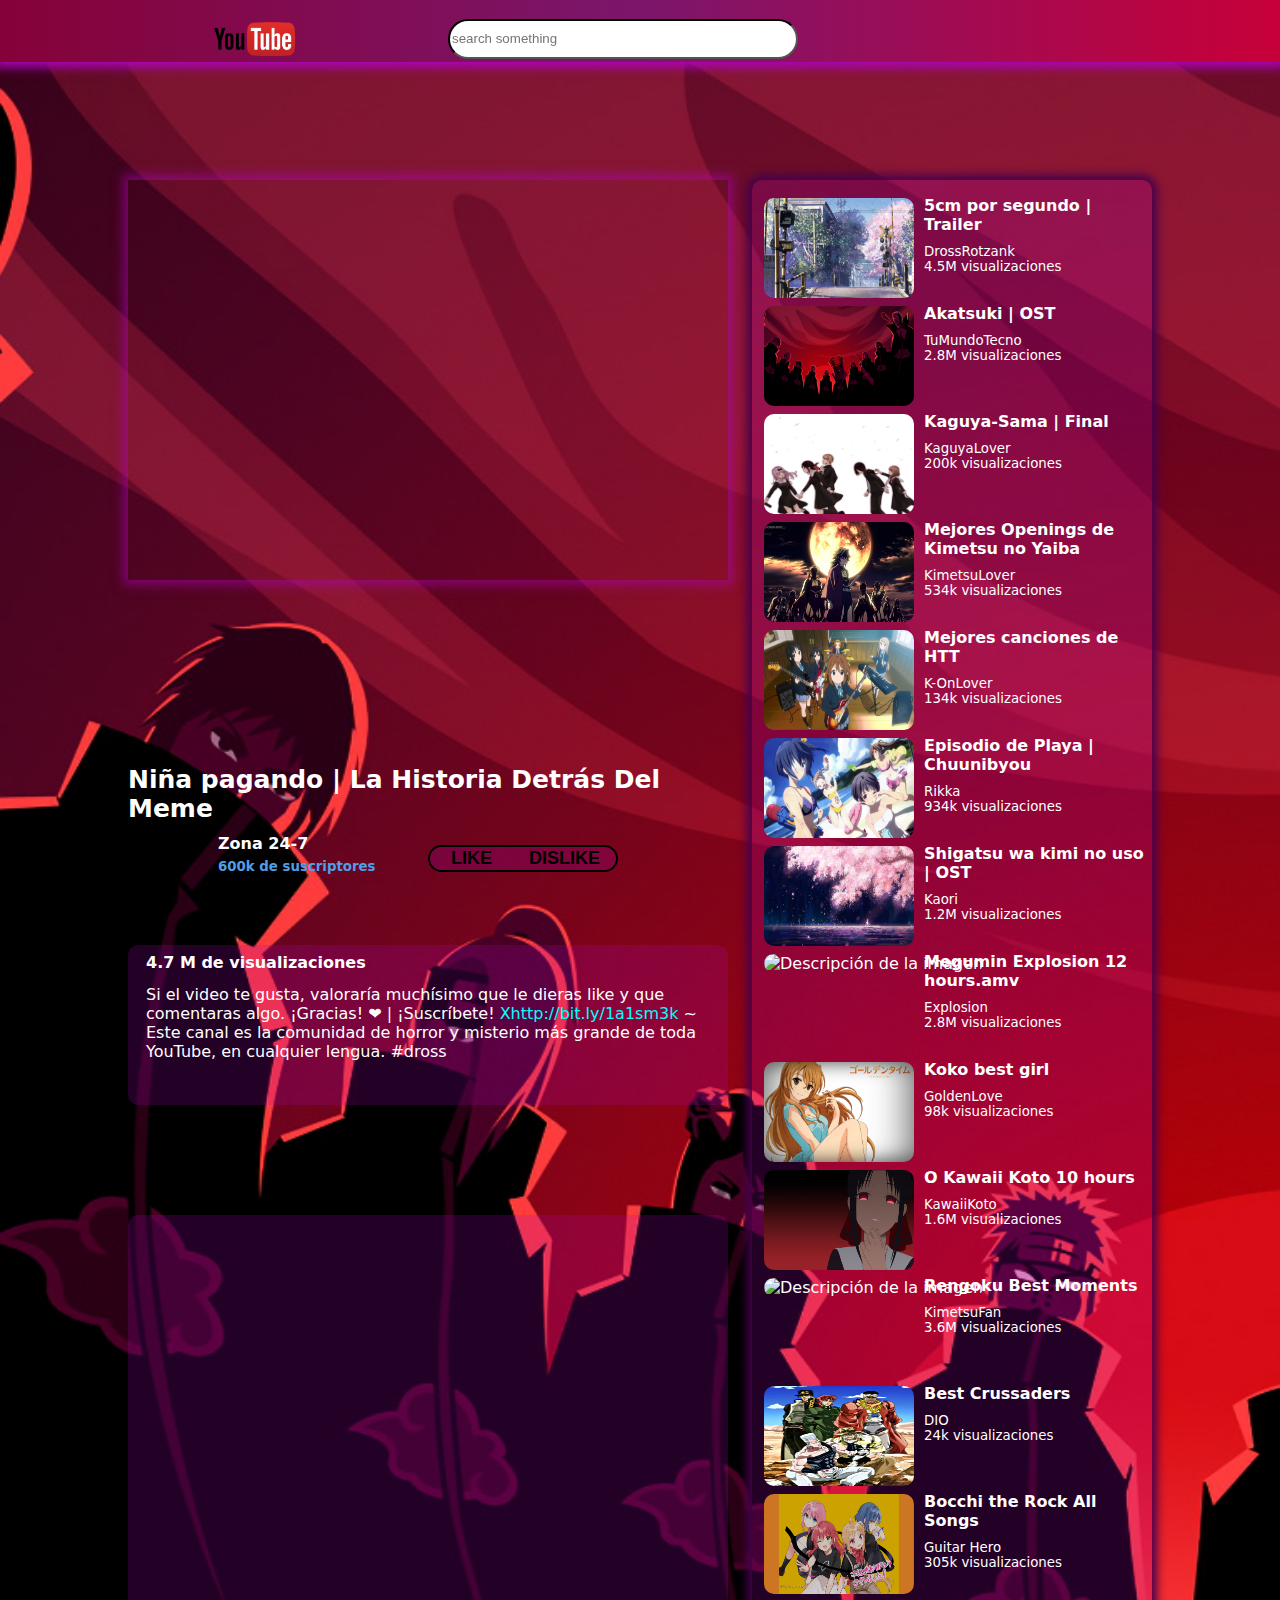
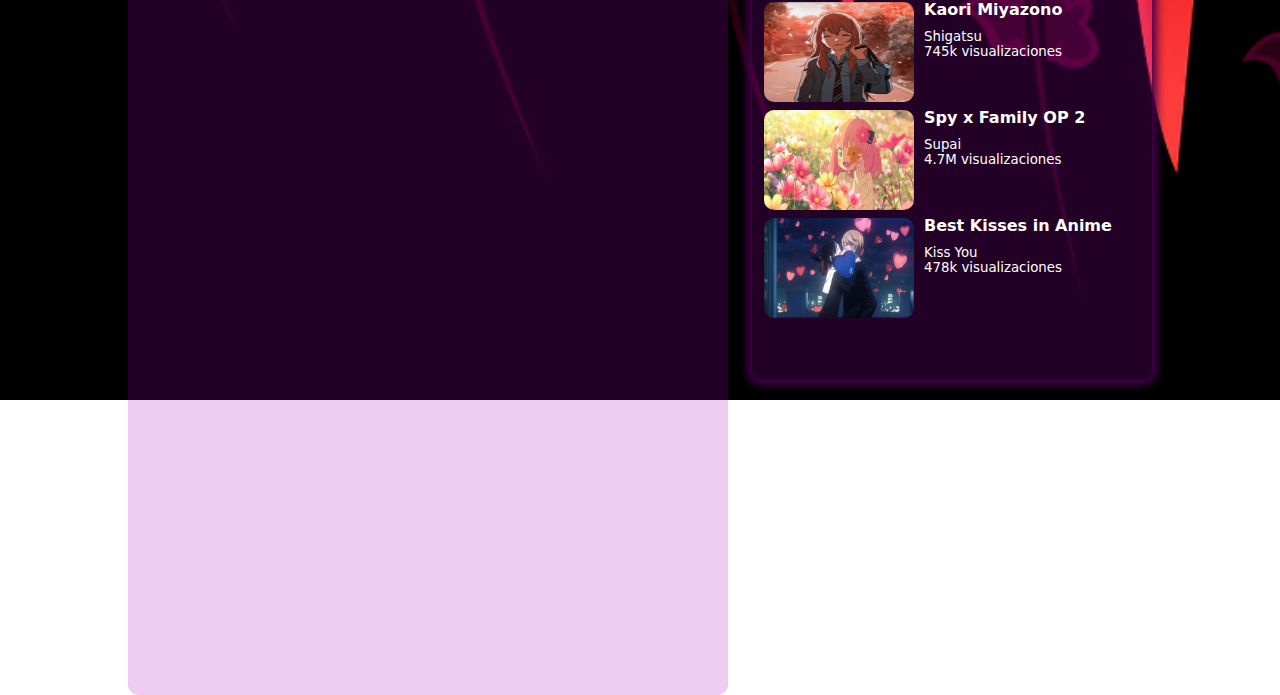
==== Page.html @ c9527495 ""Se ve bastante bien, pero no tiene comentarios"" ====
<!DOCTYPE html>
<html lang="en">
<head>
    <meta charset="UTF-8">
    <meta http-equiv="X-UA-Compatible" content="IE=edge">
    <meta name="viewport" content="width=device-width, initial-scale=1.0">
    <link rel="stylesheet" href="Page.css" >
    <title>Youtube's Video Web Page</title>
    <link rel="icon" href="https://www.youtube.com/favicon.ico" type="image/png">
</head>
<body>
    <header>
        <nav>
            <ul>
                <a href="http://youtube.com"><img id="logotype" src="img/Youtube-logo.png" alt=""></a>
                <input id="search"type="search" placeholder="search something">
            </ul>
            
        </nav>
    </header>
    <main>
    <div id="video">
        <iframe id="video2" width="560" height="315" src="https://www.youtube.com/embed/oZ770zxJpvw" title="YouTube video player" frameborder="0" allow="accelerometer; autoplay; clipboard-write; encrypted-media; gyroscope; picture-in-picture; web-share" allowfullscreen></iframe>
    </div>
    <div id="titulo">
        <p id="title">Niña pagando | La Historia Detrás Del Meme</p>
        <img id="zona" src="https://yt3.googleusercontent.com/6ruWrM_TWQzR6kRXlo-9MQuk1ogy1ubA1qMHEPAr3eOnXvkFNeaREZz1M_SY0Z3T9Wzq_z4G=s176-c-k-c0x00ffffff-no-rj" alt="">
        <p id="canal">Zona 24-7</p>
        <p id="suscriptores">600k de suscriptores</p>
        <div class="like-buttons">
            <button class="like-button">
              <i class="fa fa-thumbs-up"></i> Like
            </button>
            <button class="dislike-button">
              <i class="fa fa-thumbs-down"></i> Dislike
            </button>
          </div>
          
    </div>
   
    <div id="description">
        <p id="views">4.7 M de visualizaciones</p>
        <p id="descrip">Si el video te gusta, valoraría muchísimo que le dieras like y que comentaras algo.  ¡Gracias! ❤ | ¡Suscríbete! <a href="http://bit.ly/1a1sm3k">Xhttp://bit.ly/1a1sm3k</a>  ~ Este canal es la comunidad de horror y misterio más grande de toda YouTube, en cualquier lengua.

            #dross</p>
    </div>
    <div id="comments"></div>
    <div id="side-bar">
        <div class="videos">
        <div class="image-container">
            <img src="img/5cmxs(2).jpg" alt="Descripción de la imagen">
            <div class="thumbnail">
              <img src="img/320344.png" alt="Descripción del thumbnail">
            </div>
          </div>
          <div class="miniaturas">
            <p class="titulos">5cm por segundo | Trailer</p>
            <p class="canales">DrossRotzank</p>
            <p class="views">4.5M visualizaciones</p>
          </div>
        </div>
        
        <div class="videos">
          <div class="image-container" id="image1">
              <img src="img/320344.png" alt="Descripción de la imagen">
              <div class="thumbnail">
                <img src="img/5cmxs(2).jpg" alt="Descripción del thumbnail">
              </div>
            </div>
            <div class="miniaturas" id="mini1">
              <p class="titulos">Akatsuki | OST</p>
              <p class="canales">TuMundoTecno</p>
              <p class="views">2.8M visualizaciones</p>
            </div>
          </div>

          <div class="videos">
            <div class="image-container" id="image2">
                <img src="img/28-29.jpg" alt="Descripción de la imagen">
                <div class="thumbnail">
                  <img src="img/41278.jpg" alt="Descripción del thumbnail">
                </div>
              </div>
              <div class="miniaturas" id="mini2">
                <p class="titulos">Kaguya-Sama | Final</p>
                <p class="canales">KaguyaLover</p>
                <p class="views">200k visualizaciones</p>
              </div>
            </div>

            <div class="videos">
              <div class="image-container" id="image3">
                  <img src="img/41278.jpg" alt="Descripción de la imagen">
                  <div class="thumbnail">
                    <img src="img/392429.jpg" alt="Descripción del thumbnail">
                  </div>
                </div>
                <div class="miniaturas" id="mini3">
                  <p class="titulos">Mejores Openings de Kimetsu no Yaiba</p>
                  <p class="canales">KimetsuLover</p>
                  <p class="views">534k visualizaciones</p>
                </div>
              </div>

              <div class="videos">
                <div class="image-container" id="image4">
                    <img src="img/392429.jpg" alt="Descripción de la imagen">
                    <div class="thumbnail">
                      <img src="img/514126.jpg" alt="Descripción del thumbnail">
                    </div>
                  </div>
                  <div class="miniaturas" id="mini4">
                    <p class="titulos">Mejores canciones de HTT</p>
                    <p class="canales">K-OnLover</p>
                    <p class="views">134k visualizaciones</p>
                  </div>
                </div>

                <div class="videos">
                  <div class="image-container" id="image5">
                      <img src="img/514126.jpg" alt="Descripción de la imagen">
                      <div class="thumbnail">
                        <img src="img/665608.jpg" alt="Descripción del thumbnail">
                      </div>
                    </div>
                    <div class="miniaturas" id="mini5">
                      <p class="titulos">Episodio de Playa | Chuunibyou</p>
                      <p class="canales">Rikka</p>
                      <p class="views">934k visualizaciones</p>
                    </div>
                  </div>

                  <div class="videos">
                    <div class="image-container" id="image6">
                        <img src="img/665608.jpg" alt="Descripción de la imagen">
                        <div class="thumbnail">
                          <img src="img/704387.png" alt="Descripción del thumbnail">
                        </div>
                      </div>
                      <div class="miniaturas" id="mini6">
                        <p class="titulos">Shigatsu wa kimi no uso | OST</p>
                        <p class="canales">Kaori</p>
                        <p class="views">1.2M visualizaciones</p>
                      </div>
                    </div>

                    <div class="videos">
                      <div class="image-container" id="image7">
                          <img src="img/704387.png" alt="Descripción de la imagen">
                          <div class="thumbnail">
                            <img src="img/750451.png" alt="Descripción del thumbnail">
                          </div>
                        </div>
                        <div class="miniaturas" id="mini7">
                          <p class="titulos">Megumin Explosion 12 hours.amv</p>
                          <p class="canales">Explosion</p>
                          <p class="views">2.8M visualizaciones</p>
                        </div>
                      </div>

                      <div class="videos">
                        <div class="image-container" id="image8">
                            <img src="img/750451.png" alt="Descripción de la imagen">
                            <div class="thumbnail">
                              <img src="img/1006398.jpg" alt="Descripción del thumbnail">
                            </div>
                          </div>
                          <div class="miniaturas" id="mini8">
                            <p class="titulos">Koko best girl</p>
                            <p class="canales">GoldenLove</p>
                            <p class="views">98k visualizaciones</p>
                          </div>
                        </div>

                        <div class="videos">
                          <div class="image-container" id="image9">
                              <img src="img/1006398.jpg" alt="Descripción de la imagen">
                              <div class="thumbnail">
                                <img src="img/1153091.jpg" alt="Descripción del thumbnail">
                              </div>
                            </div>
                            <div class="miniaturas" id="mini9">
                              <p class="titulos">O Kawaii Koto 10 hours</p>
                              <p class="canales">KawaiiKoto</p>
                              <p class="views">1.6M visualizaciones</p>
                            </div>
                          </div>

                          <div class="videos">
                            <div class="image-container" id="image10">
                                <img src="img/1153091.jpg" alt="Descripción de la imagen">
                                <div class="thumbnail">
                                  <img src="img/316161387_451774023780806_3911324339506935250_n.jpg" alt="Descripción del thumbnail">
                                </div>
                              </div>
                              <div class="miniaturas" id="mini10">
                                <p class="titulos">Rengoku Best Moments</p>
                                <p class="canales">KimetsuFan</p>
                                <p class="views">3.6M visualizaciones</p>
                              </div>
                            </div>
            <div class="videos">
          <div class="image-container" id="image11">
              <img src="img/316161387_451774023780806_3911324339506935250_n.jpg" alt="Descripción de la imagen">
              <div class="thumbnail">
                <img src="img/bocchi-the-rock.png" alt="Descripción del thumbnail">
              </div>
            </div>
            <div class="miniaturas" id="mini11">
              <p class="titulos">Best Crussaders</p>
              <p class="canales">DIO</p>
              <p class="views">24k visualizaciones</p>
            </div>
          </div>

          <div class="videos">
          <div class="image-container" id="image12">
            <img src="img/bocchi-the-rock.png" alt="Descripción de la imagen">
            <div class="thumbnail">
              <img src="img/FB_IMG_1673573032327.jpg" alt="Descripción del thumbnail">
            </div>
          </div>
          <div class="miniaturas" id="mini12">
            <p class="titulos">Bocchi the Rock All Songs</p>
            <p class="canales">Guitar Hero</p>
            <p class="views">305k visualizaciones</p>
          </div>
        </div>

        <div class="videos">
        <div class="image-container" id="image13">
          <img src="img/FB_IMG_1673573032327.jpg" alt="Descripción de la imagen">
          <div class="thumbnail">
            <img src="img/FdwFnGOWQAIGmQP.jpg" alt="Descripción del thumbnail">
          </div>
        </div>
        <div class="miniaturas" id="mini13">
          <p class="titulos">Kaori Miyazono</p>
          <p class="canales">Shigatsu</p>
          <p class="views">745k visualizaciones</p>
        </div>
      </div>

      <div class="videos">
        <div class="image-container" id="image14">
          <img src="img/FdwFnGOWQAIGmQP.jpg" alt="Descripción de la imagen">
          <div class="thumbnail">
            <img src="img/FWDg8tOXoAAYnyC.jpg" alt="Descripción del thumbnail">
          </div>
        </div>
        <div class="miniaturas" id="mini14">
          <p class="titulos">Spy x Family OP 2</p>
          <p class="canales">Supai</p>
          <p class="views">4.7M visualizaciones</p>
        </div>
      </div>

      <div class="videos">
        <div class="image-container" id="image15">
          <img src="img/FWDg8tOXoAAYnyC.jpg" alt="Descripción de la imagen">
          <div class="thumbnail">
            <img src="img/Sakura.png" alt="Descripción del thumbnail">
          </div>
        </div>
        <div class="miniaturas" id="mini15">
          <p class="titulos">Best Kisses in Anime</p>
          <p class="canales">Kiss You</p>
          <p class="views">478k visualizaciones</p>
        </div>
      </div>

    </div>
    </main>
</body>
</html>
---- Page.css ----
body {
    margin: 0;
    padding: 0;
  }

  nav{
    background-image:linear-gradient(to right, #850238, #7c166b, #C70039);
    margin: 0;
    padding-bottom: 30px;
    width:100%;
    display:flex;
    z-index: 1;
    position: fixed;
    box-shadow: 0px 0px 10px 5px rgba(176, 3, 192, 1);
  }
  main{
    padding: 800px 500px;
    margin: 0;
    background-image: url("img/320344.png");
    background-repeat: no-repeat;
    background-size:cover;
    color:white;
    font-family: system-ui, -apple-system, BlinkMacSystemFont, 'Segoe UI', Roboto, Oxygen, Ubuntu, Cantarell, 'Open Sans', 'Helvetica Neue', sans-serif;
  }

  #video{
    padding: 200px 300px;
  }
  #video2{
    display:block;
    width:600px;
    height: 400px;
    position: absolute;
    left: 10%;
    top: 20%;
    box-shadow: 0px 0px 10px 5px rgba(176, 3, 192, 0.5);
  }

  #titulo{
    background-color: transparent;
    position: absolute;
    border: 0;
    padding: 80px 300px;
    left: 10%;
    top: 85%;
}
#title{
    font-size: 25px;
    display: block;
    position:absolute;
    left: 0%;
    top: 0;
    margin: 0;
    font-weight: bold;
}
#zona{
    display:block;
    position:absolute;
    left:3%;
    width:50px;
    bottom:30%;
    border-radius: 50px;
}
#canal{
    display:block;
    position:absolute;
    left:15%;
    margin:0;
    bottom:45%;
    font-weight: bold;
}
#suscriptores{
    display:block;
    position:absolute;
    left:15%;
    margin:0;
    bottom:32%;
    color:rgb(80, 158, 231);
    font-weight: bold;
    font-size: smaller;
}

.like-buttons {
    display: flex;
    justify-content: center;
    position: absolute;
    border: 2px solid black;
    border-radius: 50px;
    background-color: rgba(176, 3, 192, 0.2);
  }
  
  .like-button, .dislike-button {
    display: inline-block;
    border: none;
    background-color: transparent;
    cursor: pointer;
    margin: 0 10px;
    color: black;
    font-size: 18px;
    text-transform: uppercase;
    font-weight: bold;
    
  }
  
  .like-button:hover, .dislike-button:hover {
    color: #67a4c5;
  }
  
  .like-button i, .dislike-button i {
    margin-right: 5px;
  }
  
  

#description{
    background-color: rgba(176, 3, 192, 0.2);
    padding: 80px 300px;
    position: absolute;
    top:105%;
    left: 10%;
    border-radius: 10px;
}
#views{
    display:block;
    position:absolute;
    top:5%;
    left:3%;
    margin:0;
    font-weight: bold;
    
}
#descrip{
    display:block;
    position:absolute;
    top:25%;
    left:3%;
    margin:0;
    
}
a{
  color:aqua;
  text-decoration: none;
}
a:hover{
  color:black;
}
#comments{
    background-color: rgba(176, 3, 192, 0.2);
    padding: 540px 300px;
    position: absolute;
    left: 10%;
    top: 135%;
    border-radius: 10px;
}

#side-bar{
    background-color: rgba(176, 3, 192, 0.2);
    padding: 900px 200px;
    position: absolute;
    right: 10%;
    top: 20%;
    border-radius: 10px;
    box-shadow: 0 0 10px 5px rgb(70, 0, 77);
}
.videos{
  margin:0;
  padding:0;
  display:block;
  z-index:0;
}
.image-container {
    position:absolute;
    top:1%;
    left:3%;
  }
  #image1{
    top:7%;
  }
  #image2{
    top:13%;
  }
  #image3{
    top:19%;
  }
  #image4{
    top:25%;
  }
  #image5{
    top:31%;
  }
  #image6{
    top:37%;
  }
  #image7{
    top:43%;
  }
  #image8{
    top:49%;
  }
  #image9{
    top:55%;
  }
  #image10{
    top:61%;
  }
  #image11{
    top:67%;
  }
  #image12{
    top:73%;
  }
  #image13{
    top:79%;
  }
  #image14{
    top:85%;
  }
  #image15{
    top:91%;
  }
.image-container img{
    width:150px;
    border-radius: 10px;
    height:100px;
}
  .thumbnail {
    position: absolute;
    bottom: 0;
    left: 0;
    width: 100%;
    height: 0;
    overflow: hidden;
    transition: height 0.5s ease;
  }
  
  .image-container:hover .thumbnail {
    height: 100%;
  }
  
  .thumbnail img {
    width: 100%;
  }

  .miniaturas{
    position:absolute;
    top:0%;
    left:43%;
  }
  #mini1{
    top:6%;
  }
  #mini2{
    top:12%;
  }
  #mini3{
    top:18%;
  }
  #mini4{
    top:24%;
  }
  #mini5{
    top: 30%;
  }
  #mini6{
    top:36%;
  }
  #mini7{
    top:42%;
  }
  #mini8{
    top:48%;
  }
  #mini9{
    top:54%;
  }
  #mini10{
    top:60%;
  }
  #mini11{
    top:66%;
  }
  #mini12{
    top:72%;
  }
  #mini13{
    top:78%;
  }
  #mini14{
    top:84%;
  }
  #mini15{
    top:90%;
  }
.canales{
    margin-top:10px;
    margin-bottom:0px;
    font-size:smaller;
}
.titulos{
    margin-bottom:0;
    font-weight: bold;
}
.views{
    font-size:smaller;
    margin:0;
}

#logotype{
    display: block;
    position: absolute;
    width: 125px;
    bottom: 0%;
    top:0%;
    left:15%;
}

#search{
    position: absolute;
    left: 35%;
    top: 30%;
    width: 350px;
    height: 40px;
    border-radius: 20px;
    border-color: #000000;
    
}
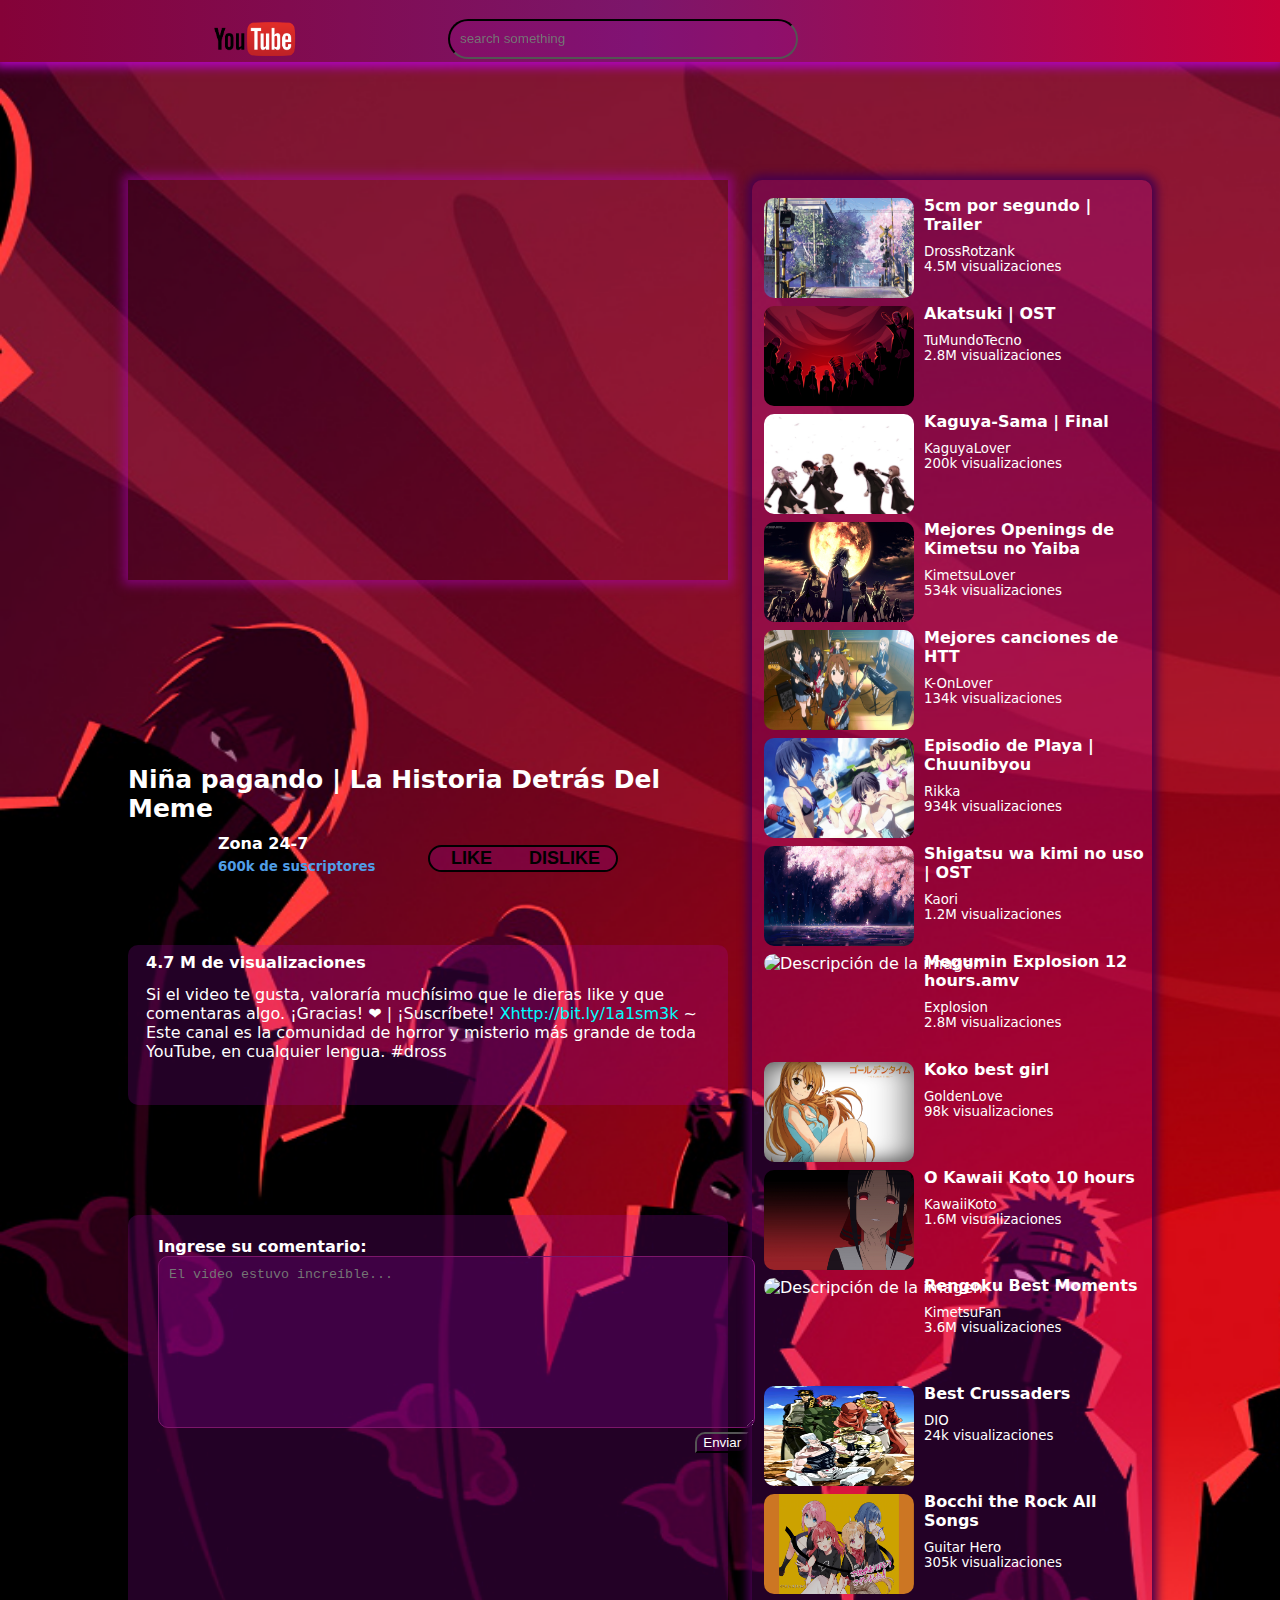
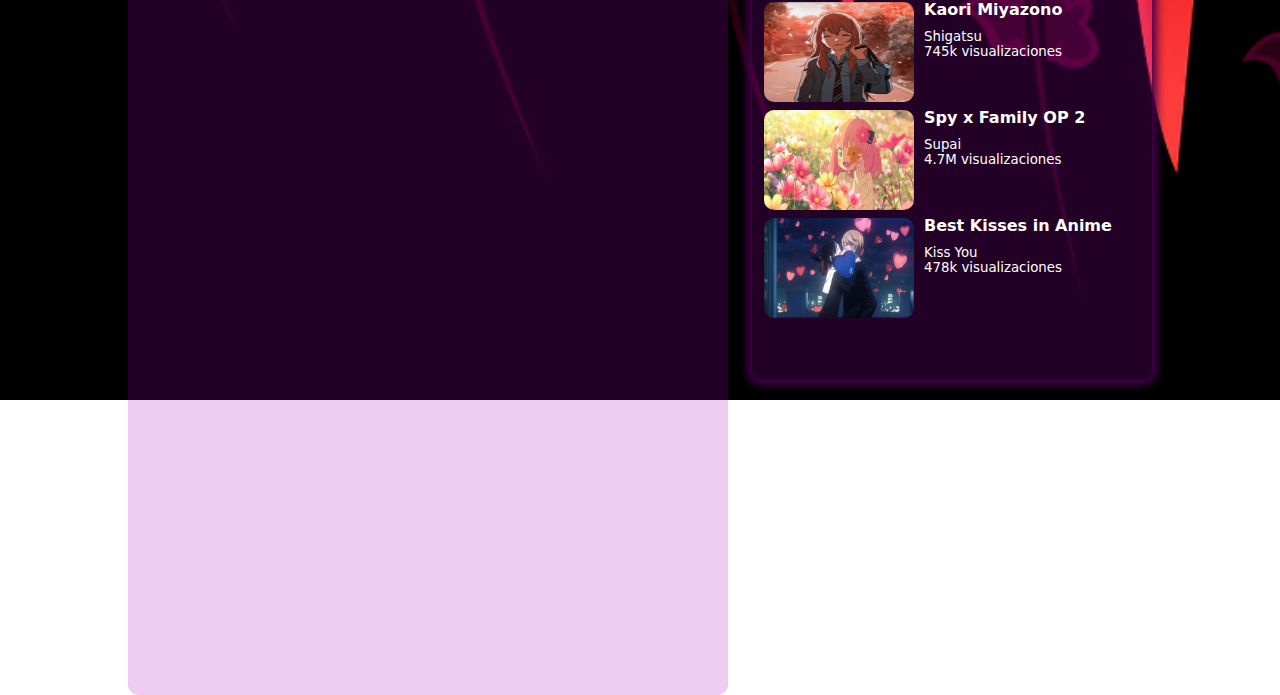
==== commit fd454025: "Agregado form de comentario" ====
--- a/Page.html
+++ b/Page.html
@@ -44,7 +44,13 @@
 
             #dross</p>
     </div>
-    <div id="comments"></div>
+    <div id="comments">
+      <form action="">
+        <label for="comment">Ingrese su comentario: </label><br>
+        <textarea name="comment" id="comment" cols="70" rows="10" placeholder="El video estuvo increíble..."></textarea><br>
+        <input type="submit" value="Enviar">
+      </form>
+    </div>
     <div id="side-bar">
         <div class="videos">
         <div class="image-container">
--- a/Page.css
+++ b/Page.css
@@ -152,6 +152,31 @@
     top: 135%;
     border-radius: 10px;
 }
+#comments form{
+  position: absolute;
+  top: 2%;
+  left: 5%;
+}
+
+#comments label{
+  font-weight: bold;
+}
+
+textarea{
+  border-radius: 10px;
+  background-color: rgba(176, 3, 192, 0.2);
+  color: white;
+  border-color: #7c166b;
+  padding: 10px;
+}
+
+input{
+  background-color: rgba(176, 3, 192, 0.1);
+  color:white;
+  border-radius: 10px 0px;
+  position: absolute;
+  left: 90%;
+}
 
 #side-bar{
     background-color: rgba(176, 3, 192, 0.2);
@@ -322,5 +347,5 @@
     height: 40px;
     border-radius: 20px;
     border-color: #000000;
-    
-}
+    padding: 10px;
+}
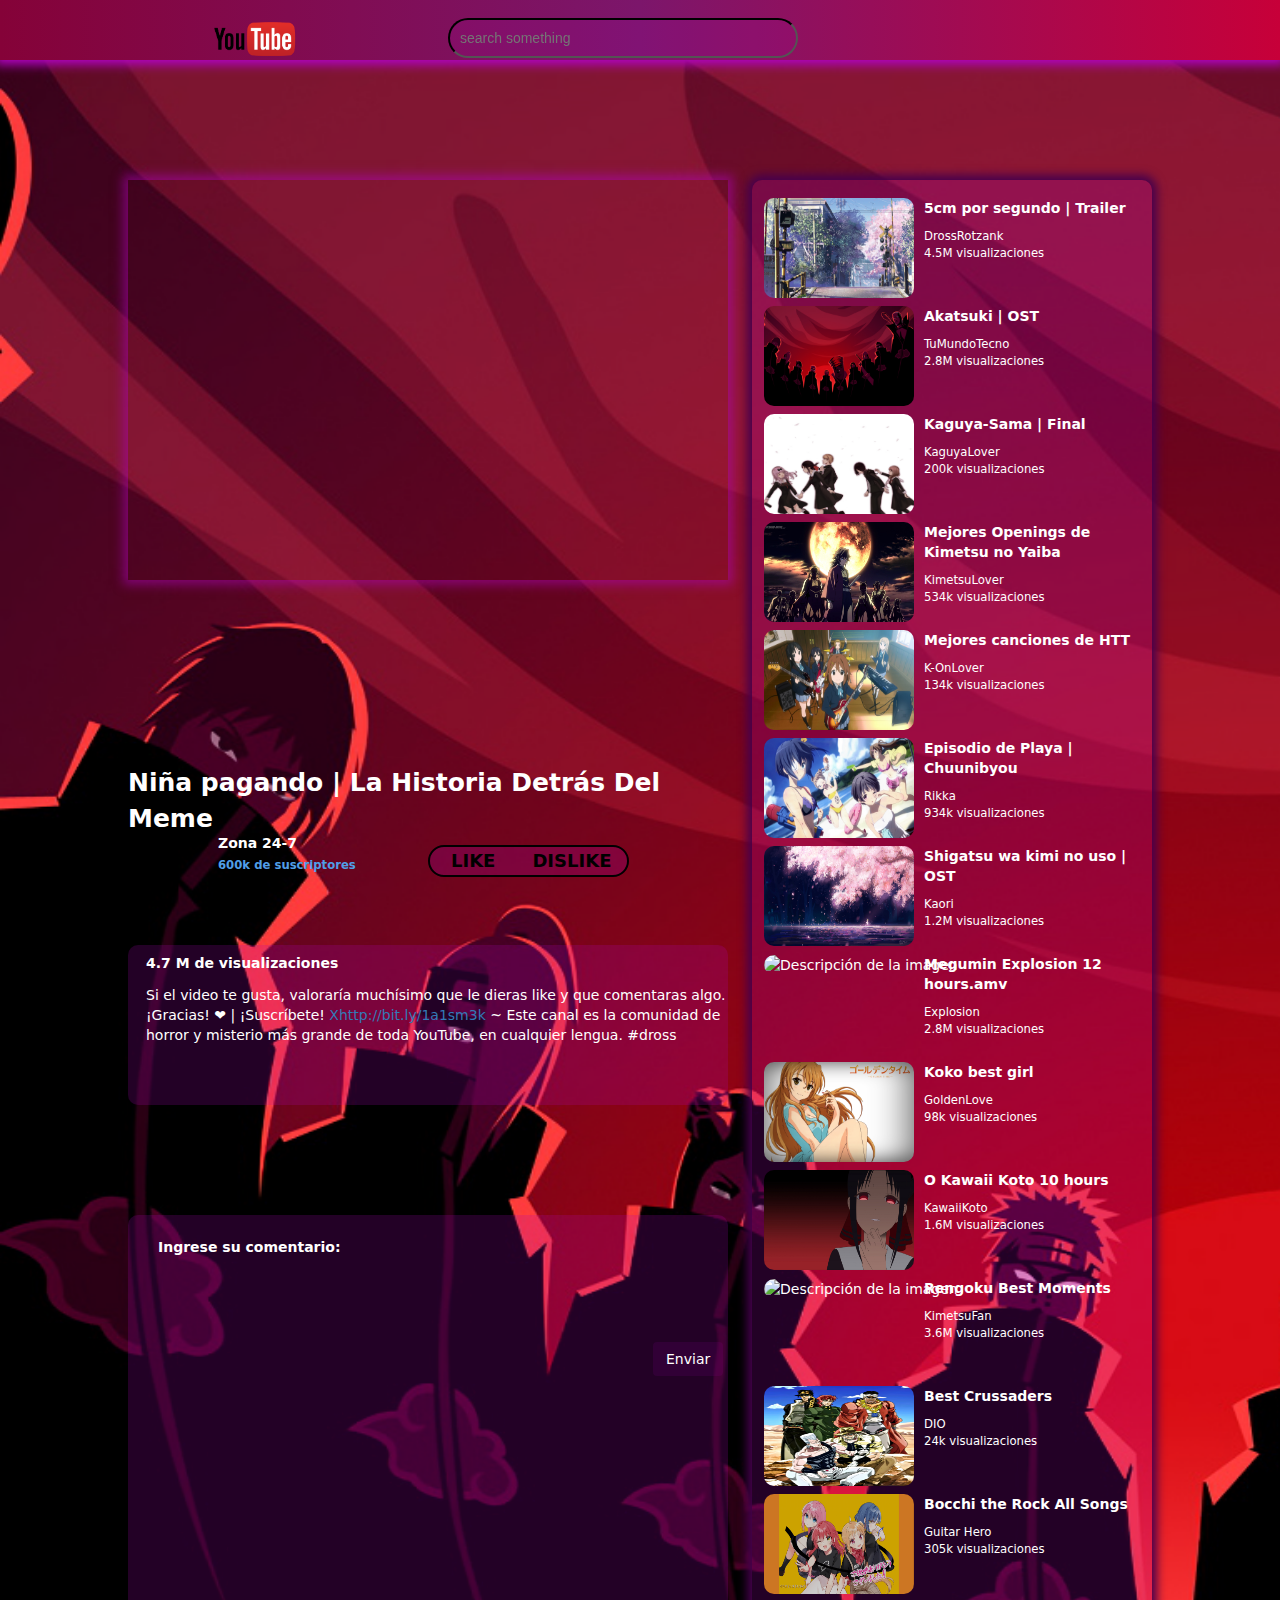
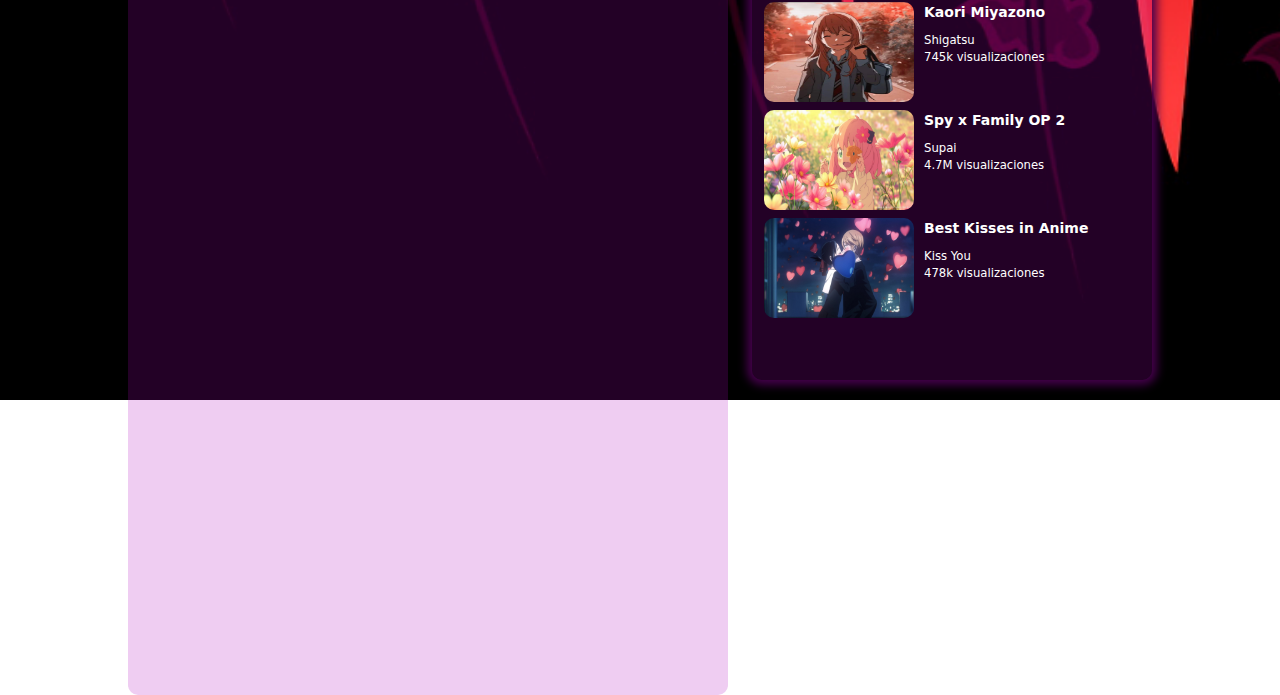
==== commit 3f16213a: "Mejorada la casilla de comentario y añadido Bootstrap" ====
--- a/Page.html
+++ b/Page.html
@@ -7,6 +7,7 @@
     <link rel="stylesheet" href="Page.css" >
     <title>Youtube's Video Web Page</title>
     <link rel="icon" href="https://www.youtube.com/favicon.ico" type="image/png">
+    <link rel="stylesheet" href="https://maxcdn.bootstrapcdn.com/bootstrap/3.3.7/css/bootstrap.min.css" integrity="sha384-BVYiiSIFeK1dGmJRAkycuHAHRg32OmUcww7on3RYdg4Va+PmSTsz/K68vbdEjh4u" crossorigin="anonymous"/>
 </head>
 <body>
     <header>
@@ -47,16 +48,19 @@
     <div id="comments">
       <form action="">
         <label for="comment">Ingrese su comentario: </label><br>
-        <textarea name="comment" id="comment" cols="70" rows="10" placeholder="El video estuvo increíble..."></textarea><br>
-        <input type="submit" value="Enviar">
+        <div class="textarea" id="comment" tabindex="0" role="textbox" aria-multiline="true" contenteditable="PLAINTEXT-ONLY" data-role="editable" aria-label="Ingresa un comentario...">
+          
+          
+        </div>
+        <input class="btn" type="submit" value="Enviar">
       </form>
     </div>
     <div id="side-bar">
         <div class="videos">
         <div class="image-container">
             <img src="img/5cmxs(2).jpg" alt="Descripción de la imagen">
-            <div class="thumbnail">
-              <img src="img/320344.png" alt="Descripción del thumbnail">
+            <div class="thumbnail-cont">
+              <img src="img/320344.png" alt="Descripción del thumbnail-cont">
             </div>
           </div>
           <div class="miniaturas">
@@ -69,8 +73,8 @@
         <div class="videos">
           <div class="image-container" id="image1">
               <img src="img/320344.png" alt="Descripción de la imagen">
-              <div class="thumbnail">
-                <img src="img/5cmxs(2).jpg" alt="Descripción del thumbnail">
+              <div class="thumbnail-cont">
+                <img src="img/5cmxs(2).jpg" alt="Descripción del thumbnail-cont">
               </div>
             </div>
             <div class="miniaturas" id="mini1">
@@ -83,8 +87,8 @@
           <div class="videos">
             <div class="image-container" id="image2">
                 <img src="img/28-29.jpg" alt="Descripción de la imagen">
-                <div class="thumbnail">
-                  <img src="img/41278.jpg" alt="Descripción del thumbnail">
+                <div class="thumbnail-cont">
+                  <img src="img/41278.jpg" alt="Descripción del thumbnail-cont">
                 </div>
               </div>
               <div class="miniaturas" id="mini2">
@@ -97,8 +101,8 @@
             <div class="videos">
               <div class="image-container" id="image3">
                   <img src="img/41278.jpg" alt="Descripción de la imagen">
-                  <div class="thumbnail">
-                    <img src="img/392429.jpg" alt="Descripción del thumbnail">
+                  <div class="thumbnail-cont">
+                    <img src="img/392429.jpg" alt="Descripción del thumbnail-cont">
                   </div>
                 </div>
                 <div class="miniaturas" id="mini3">
@@ -111,8 +115,8 @@
               <div class="videos">
                 <div class="image-container" id="image4">
                     <img src="img/392429.jpg" alt="Descripción de la imagen">
-                    <div class="thumbnail">
-                      <img src="img/514126.jpg" alt="Descripción del thumbnail">
+                    <div class="thumbnail-cont">
+                      <img src="img/514126.jpg" alt="Descripción del thumbnail-cont">
                     </div>
                   </div>
                   <div class="miniaturas" id="mini4">
@@ -125,8 +129,8 @@
                 <div class="videos">
                   <div class="image-container" id="image5">
                       <img src="img/514126.jpg" alt="Descripción de la imagen">
-                      <div class="thumbnail">
-                        <img src="img/665608.jpg" alt="Descripción del thumbnail">
+                      <div class="thumbnail-cont">
+                        <img src="img/665608.jpg" alt="Descripción del thumbnail-cont">
                       </div>
                     </div>
                     <div class="miniaturas" id="mini5">
@@ -139,8 +143,8 @@
                   <div class="videos">
                     <div class="image-container" id="image6">
                         <img src="img/665608.jpg" alt="Descripción de la imagen">
-                        <div class="thumbnail">
-                          <img src="img/704387.png" alt="Descripción del thumbnail">
+                        <div class="thumbnail-cont">
+                          <img src="img/704387.png" alt="Descripción del thumbnail-cont">
                         </div>
                       </div>
                       <div class="miniaturas" id="mini6">
@@ -153,8 +157,8 @@
                     <div class="videos">
                       <div class="image-container" id="image7">
                           <img src="img/704387.png" alt="Descripción de la imagen">
-                          <div class="thumbnail">
-                            <img src="img/750451.png" alt="Descripción del thumbnail">
+                          <div class="thumbnail-cont">
+                            <img src="img/750451.png" alt="Descripción del thumbnail-cont">
                           </div>
                         </div>
                         <div class="miniaturas" id="mini7">
@@ -167,8 +171,8 @@
                       <div class="videos">
                         <div class="image-container" id="image8">
                             <img src="img/750451.png" alt="Descripción de la imagen">
-                            <div class="thumbnail">
-                              <img src="img/1006398.jpg" alt="Descripción del thumbnail">
+                            <div class="thumbnail-cont">
+                              <img src="img/1006398.jpg" alt="Descripción del thumbnail-cont">
                             </div>
                           </div>
                           <div class="miniaturas" id="mini8">
@@ -181,8 +185,8 @@
                         <div class="videos">
                           <div class="image-container" id="image9">
                               <img src="img/1006398.jpg" alt="Descripción de la imagen">
-                              <div class="thumbnail">
-                                <img src="img/1153091.jpg" alt="Descripción del thumbnail">
+                              <div class="thumbnail-cont">
+                                <img src="img/1153091.jpg" alt="Descripción del thumbnail-cont">
                               </div>
                             </div>
                             <div class="miniaturas" id="mini9">
@@ -195,8 +199,8 @@
                           <div class="videos">
                             <div class="image-container" id="image10">
                                 <img src="img/1153091.jpg" alt="Descripción de la imagen">
-                                <div class="thumbnail">
-                                  <img src="img/316161387_451774023780806_3911324339506935250_n.jpg" alt="Descripción del thumbnail">
+                                <div class="thumbnail-cont">
+                                  <img src="img/316161387_451774023780806_3911324339506935250_n.jpg" alt="Descripción del thumbnail-cont">
                                 </div>
                               </div>
                               <div class="miniaturas" id="mini10">
@@ -208,8 +212,8 @@
             <div class="videos">
           <div class="image-container" id="image11">
               <img src="img/316161387_451774023780806_3911324339506935250_n.jpg" alt="Descripción de la imagen">
-              <div class="thumbnail">
-                <img src="img/bocchi-the-rock.png" alt="Descripción del thumbnail">
+              <div class="thumbnail-cont">
+                <img src="img/bocchi-the-rock.png" alt="Descripción del thumbnail-cont">
               </div>
             </div>
             <div class="miniaturas" id="mini11">
@@ -222,8 +226,8 @@
           <div class="videos">
           <div class="image-container" id="image12">
             <img src="img/bocchi-the-rock.png" alt="Descripción de la imagen">
-            <div class="thumbnail">
-              <img src="img/FB_IMG_1673573032327.jpg" alt="Descripción del thumbnail">
+            <div class="thumbnail-cont">
+              <img src="img/FB_IMG_1673573032327.jpg" alt="Descripción del thumbnail-cont">
             </div>
           </div>
           <div class="miniaturas" id="mini12">
@@ -236,8 +240,8 @@
         <div class="videos">
         <div class="image-container" id="image13">
           <img src="img/FB_IMG_1673573032327.jpg" alt="Descripción de la imagen">
-          <div class="thumbnail">
-            <img src="img/FdwFnGOWQAIGmQP.jpg" alt="Descripción del thumbnail">
+          <div class="thumbnail-cont">
+            <img src="img/FdwFnGOWQAIGmQP.jpg" alt="Descripción del thumbnail-cont">
           </div>
         </div>
         <div class="miniaturas" id="mini13">
@@ -250,8 +254,8 @@
       <div class="videos">
         <div class="image-container" id="image14">
           <img src="img/FdwFnGOWQAIGmQP.jpg" alt="Descripción de la imagen">
-          <div class="thumbnail">
-            <img src="img/FWDg8tOXoAAYnyC.jpg" alt="Descripción del thumbnail">
+          <div class="thumbnail-cont">
+            <img src="img/FWDg8tOXoAAYnyC.jpg" alt="Descripción del thumbnail-cont">
           </div>
         </div>
         <div class="miniaturas" id="mini14">
@@ -264,8 +268,8 @@
       <div class="videos">
         <div class="image-container" id="image15">
           <img src="img/FWDg8tOXoAAYnyC.jpg" alt="Descripción de la imagen">
-          <div class="thumbnail">
-            <img src="img/Sakura.png" alt="Descripción del thumbnail">
+          <div class="thumbnail-cont">
+            <img src="img/Sakura.png" alt="Descripción del thumbnail-cont">
           </div>
         </div>
         <div class="miniaturas" id="mini15">
--- a/Page.css
+++ b/Page.css
@@ -6,7 +6,7 @@
   nav{
     background-image:linear-gradient(to right, #850238, #7c166b, #C70039);
     margin: 0;
-    padding-bottom: 30px;
+    padding-bottom: 50px;
     width:100%;
     display:flex;
     z-index: 1;
@@ -162,12 +162,14 @@
   font-weight: bold;
 }
 
-textarea{
-  border-radius: 10px;
-  background-color: rgba(176, 3, 192, 0.2);
-  color: white;
-  border-color: #7c166b;
-  padding: 10px;
+#comment{
+  
+  overflow: auto;
+  overflow-wrap: break-word;
+  max-height: 350px;
+  max-width: 550px;
+  width: 550px;
+  
 }
 
 input{
@@ -248,73 +250,74 @@
     border-radius: 10px;
     height:100px;
 }
-  .thumbnail {
-    position: absolute;
+.thumbnail-cont{
+  position: absolute;
     bottom: 0;
     left: 0;
     width: 100%;
     height: 0;
     overflow: hidden;
-    transition: height 0.5s ease;
-  }
-  
-  .image-container:hover .thumbnail {
-    height: 100%;
-  }
-  
-  .thumbnail img {
+    top:0;
+}
+.image-container:hover .thumbnail-cont {
+  height: 100%;
+  transition: height 0.5s ease;
+}
+  
+  
+  .thumbnail-cont img {
     width: 100%;
   }
 
   .miniaturas{
     position:absolute;
-    top:0%;
+    top:1%;
     left:43%;
   }
   #mini1{
-    top:6%;
+    top:7%;
   }
   #mini2{
-    top:12%;
+    top:13%;
   }
   #mini3{
-    top:18%;
+    top:19%;
   }
   #mini4{
-    top:24%;
+    top:25%;
   }
   #mini5{
-    top: 30%;
+    top: 31%;
   }
   #mini6{
-    top:36%;
+    top:37%;
   }
   #mini7{
-    top:42%;
+    top:43%;
   }
   #mini8{
-    top:48%;
+    top:49%;
   }
   #mini9{
-    top:54%;
+    top:55%;
   }
   #mini10{
-    top:60%;
+    top:61%;
   }
   #mini11{
-    top:66%;
+    top:67%;
   }
   #mini12{
-    top:72%;
+    top:73%;
   }
   #mini13{
-    top:78%;
+    top:79%;
   }
   #mini14{
-    top:84%;
+    top:85%;
   }
   #mini15{
-    top:90%;
+    top:91%;
   }
 .canales{
     margin-top:10px;
